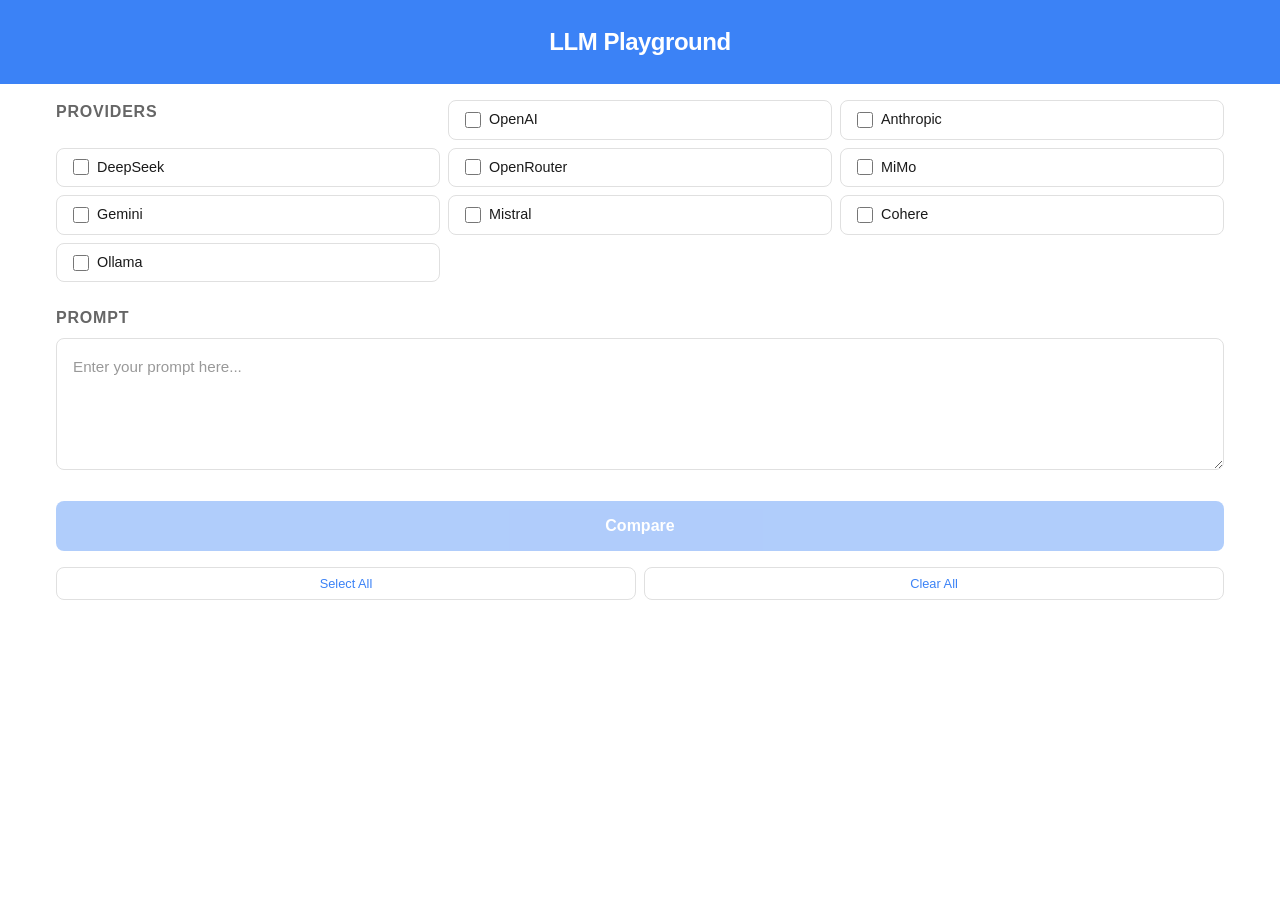
==== static/index.html @ 7cc69a59 "feat: prompt chaining templates v0.4.0" ====
<!DOCTYPE html>
<html lang="en">
<head>
    <meta charset="UTF-8">
    <meta name="viewport" content="width=device-width, initial-scale=1.0">
    <title>LLM Playground</title>
    <link rel="stylesheet" href="playground.css">
</head>
<body>
    <header>
        <h1>LLM Playground</h1>
    </header>
    <main>
        <!-- Provider Selection -->
        <section id="provider-selector">
            <h2>Providers</h2>
            <label>
                <input type="checkbox" data-provider="openai" id="provider-openai">
                OpenAI
            </label>
            <label>
                <input type="checkbox" data-provider="anthropic" id="provider-anthropic">
                Anthropic
            </label>
            <label>
                <input type="checkbox" data-provider="deepseek" id="provider-deepseek">
                DeepSeek
            </label>
            <label>
                <input type="checkbox" data-provider="openrouter" id="provider-openrouter">
                OpenRouter
            </label>
            <label>
                <input type="checkbox" data-provider="mimo" id="provider-mimo">
                MiMo
            </label>
            <label>
                <input type="checkbox" data-provider="gemini" id="provider-gemini">
                Gemini
            </label>
            <label>
                <input type="checkbox" data-provider="mistral" id="provider-mistral">
                Mistral
            </label>
            <label>
                <input type="checkbox" data-provider="cohere" id="provider-cohere">
                Cohere
            </label>
            <label>
                <input type="checkbox" data-provider="ollama" id="provider-ollama">
                Ollama
            </label>
        </section>

        <!-- Prompt Input -->
        <section id="prompt-section">
            <h2>Prompt</h2>
            <textarea id="prompt-input" placeholder="Enter your prompt here..." rows="4"></textarea>
        </section>

        <!-- Compare Button -->
        <button id="compare-btn" disabled>Compare</button>

        <!-- Select All / Clear All buttons (P1) -->
        <div id="toggle-controls">
            <button id="select-all-btn" type="button">Select All</button>
            <button id="clear-all-btn" type="button">Clear All</button>
        </div>

        <!-- Results Container -->
        <div id="results-grid"></div>

        <!-- Error banner placeholder -->
        <div id="error-banner" class="error-banner" hidden></div>
    </main>
    <script src="playground.js"></script>
</body>
</html>
---- static/playground.css ----
/* ──────────────────────────────────────────────────────────────
   LLM Playground — responsive CSS (F2)
   Mobile-first, system font stack, CSS custom properties
   ──────────────────────────────────────────────────────────── */

/* ── Custom Properties ── */
:root {
  /* Background & text */
  --bg-primary: #ffffff;
  --bg-secondary: #f5f5f5;
  --bg-card: #ffffff;
  --text-primary: #1a1a1a;
  --text-secondary: #666666;
  --text-muted: #999999;
  --border-color: #e0e0e0;

  /* Accent / interactive */
  --accent: #3b82f6;
  --accent-hover: #2563eb;
  --accent-light: #dbeafe;

  /* Status colors */
  --error-bg: #fef2f2;
  --error-border: #fca5a5;
  --error-text: #b91c1c;
  --success: #22c55e;
  --warning: #eab308;
  --danger: #ef4444;

  /* Spacing */
  --space-xs: 4px;
  --space-sm: 8px;
  --space-md: 16px;
  --space-lg: 24px;
  --space-xl: 32px;

  /* Typography */
  --font-sans: -apple-system, BlinkMacSystemFont, "Segoe UI", Roboto,
    Oxygen-Sans, Ubuntu, Cantarell, "Helvetica Neue", sans-serif;
  --font-mono: "SF Mono", "Fira Code", "Fira Mono", "Roboto Mono",
    "Cascadia Code", Consolas, "Liberation Mono", Menlo, monospace;

  /* Borders / radius */
  --radius-sm: 4px;
  --radius-md: 8px;
  --radius-lg: 12px;

  /* Shadows */
  --shadow-sm: 0 1px 2px rgba(0, 0, 0, 0.05);
  --shadow-md: 0 2px 8px rgba(0, 0, 0, 0.08);

  /* Transitions */
  --transition-fast: 150ms ease;
  --transition-normal: 250ms ease;

  /* Card left border colors per provider */
  --color-openai: #10a37f;
  --color-anthropic: #c97a4a;
  --color-deepseek: #4f6ef7;
  --color-openrouter: #8b5cf6;
  --color-mimo: #f59e0b;
  --color-gemini: #4285f4;
  --color-mistral: #ef4444;
  --color-cohere: #06b6d4;
  --color-ollama: #22c55e;
}

/* ── Dark Mode ── */
@media (prefers-color-scheme: dark) {
  :root {
    --bg-primary: #0f0f0f;
    --bg-secondary: #1a1a1a;
    --bg-card: #1e1e1e;
    --text-primary: #e5e5e5;
    --text-secondary: #a3a3a3;
    --text-muted: #737373;
    --border-color: #333333;
    --accent: #60a5fa;
    --accent-hover: #3b82f6;
    --accent-light: #1e3a5f;
    --error-bg: #2d1b1b;
    --error-border: #7f1d1d;
    --error-text: #fca5a5;
    --shadow-sm: 0 1px 2px rgba(0, 0, 0, 0.3);
    --shadow-md: 0 2px 8px rgba(0, 0, 0, 0.4);
  }
}

/* ── Base Reset ── */
*,
*::before,
*::after {
  box-sizing: border-box;
  margin: 0;
  padding: 0;
}

body {
  font-family: var(--font-sans);
  font-size: 16px;
  line-height: 1.5;
  color: var(--text-primary);
  background: var(--bg-primary);
  -webkit-font-smoothing: antialiased;
  -moz-osx-font-smoothing: grayscale;
}

/* ── Header ── */
header {
  background: var(--accent);
  color: #ffffff;
  padding: var(--space-lg) var(--space-md);
  text-align: center;
}

header h1 {
  font-size: 1.5rem;
  font-weight: 700;
  letter-spacing: -0.02em;
}

/* ── Main Layout ── */
main {
  max-width: 1200px;
  margin: 0 auto;
  padding: var(--space-md);
}

/* ── Section Headings ── */
h2 {
  font-size: 1rem;
  font-weight: 600;
  color: var(--text-secondary);
  margin-bottom: var(--space-sm);
  text-transform: uppercase;
  letter-spacing: 0.05em;
}

/* ── Provider Selector — mobile-first grid ── */
#provider-selector {
  display: grid;
  grid-template-columns: 1fr;
  gap: var(--space-sm);
  margin-bottom: var(--space-lg);
}

#provider-selector label {
  display: flex;
  align-items: center;
  gap: var(--space-sm);
  padding: var(--space-sm) var(--space-md);
  background: var(--bg-card);
  border: 1px solid var(--border-color);
  border-radius: var(--radius-md);
  cursor: pointer;
  transition: border-color var(--transition-fast),
    background-color var(--transition-fast),
    box-shadow var(--transition-fast);
  font-size: 0.9rem;
  font-weight: 500;
}

#provider-selector label:hover {
  border-color: var(--accent);
}

#provider-selector input[type="checkbox"] {
  accent-color: var(--accent);
  width: 16px;
  height: 16px;
  cursor: pointer;
}

/* ── Provider selector: 2-col at 640px+ ── */
@media (min-width: 640px) {
  #provider-selector {
    grid-template-columns: repeat(2, 1fr);
  }
}

/* ── Provider selector: 3-col at 1024px+ ── */
@media (min-width: 1024px) {
  #provider-selector {
    grid-template-columns: repeat(3, 1fr);
  }
}

/* ── Prompt Section ── */
#prompt-section {
  margin-bottom: var(--space-lg);
}

#prompt-input {
  width: 100%;
  padding: var(--space-md);
  font-family: var(--font-sans);
  font-size: 0.95rem;
  line-height: 1.6;
  color: var(--text-primary);
  background: var(--bg-card);
  border: 1px solid var(--border-color);
  border-radius: var(--radius-md);
  resize: vertical;
  transition: border-color var(--transition-fast);
}

#prompt-input:focus {
  outline: none;
  border-color: var(--accent);
  box-shadow: 0 0 0 3px var(--accent-light);
}

#prompt-input::placeholder {
  color: var(--text-muted);
}

/* ── Compare Button ── */
#compare-btn {
  width: 100%;
  padding: var(--space-md) var(--space-lg);
  font-family: var(--font-sans);
  font-size: 1rem;
  font-weight: 600;
  color: #ffffff;
  background: var(--accent);
  border: none;
  border-radius: var(--radius-md);
  cursor: pointer;
  transition: background-color var(--transition-fast),
    opacity var(--transition-fast);
  margin-bottom: var(--space-md);
}

#compare-btn:hover:not(:disabled) {
  background: var(--accent-hover);
}

#compare-btn:disabled {
  opacity: 0.4;
  cursor: not-allowed;
}

#compare-btn.loading {
  position: relative;
  cursor: wait;
}

/* ── Toggle Controls (Select All / Clear All) ── */
#toggle-controls {
  display: flex;
  gap: var(--space-sm);
  margin-bottom: var(--space-lg);
}

#toggle-controls button {
  flex: 1;
  padding: var(--space-sm) var(--space-md);
  font-family: var(--font-sans);
  font-size: 0.8rem;
  font-weight: 500;
  color: var(--accent);
  background: var(--bg-card);
  border: 1px solid var(--border-color);
  border-radius: var(--radius-md);
  cursor: pointer;
  transition: border-color var(--transition-fast),
    background-color var(--transition-fast);
}

#toggle-controls button:hover {
  border-color: var(--accent);
  background: var(--accent-light);
}

/* ── Results Grid ── */
#results-grid {
  display: grid;
  grid-template-columns: repeat(auto-fill, minmax(320px, 1fr));
  gap: var(--space-md);
  margin-bottom: var(--space-lg);
}

/* ── Response Card ── */
.card {
  background: var(--bg-card);
  border: 1px solid var(--border-color);
  border-radius: var(--radius-lg);
  box-shadow: var(--shadow-sm);
  overflow: hidden;
  transition: box-shadow var(--transition-normal);
}

.card:hover {
  box-shadow: var(--shadow-md);
}

/* Per-provider left border */
.card[data-provider="openai"] {
  border-left: 4px solid var(--color-openai);
}
.card[data-provider="anthropic"] {
  border-left: 4px solid var(--color-anthropic);
}
.card[data-provider="deepseek"] {
  border-left: 4px solid var(--color-deepseek);
}
.card[data-provider="openrouter"] {
  border-left: 4px solid var(--color-openrouter);
}
.card[data-provider="mimo"] {
  border-left: 4px solid var(--color-mimo);
}
.card[data-provider="gemini"] {
  border-left: 4px solid var(--color-gemini);
}
.card[data-provider="mistral"] {
  border-left: 4px solid var(--color-mistral);
}
.card[data-provider="cohere"] {
  border-left: 4px solid var(--color-cohere);
}
.card[data-provider="ollama"] {
  border-left: 4px solid var(--color-ollama);
}

/* Error card — red-tinted background */
.card.card-error {
  background: var(--error-bg);
  border-color: var(--error-border);
}

/* Card header */
.card-header {
  display: flex;
  justify-content: space-between;
  align-items: center;
  padding: var(--space-md);
  border-bottom: 1px solid var(--border-color);
}

.card-header .provider-name {
  font-weight: 600;
  font-size: 0.9rem;
  text-transform: capitalize;
}

.card-header .provider-model {
  font-size: 0.8rem;
  font-family: var(--font-mono);
  color: var(--text-secondary);
}

/* Card body */
.card-body {
  padding: var(--space-md);
  font-family: var(--font-mono);
  font-size: 0.85rem;
  line-height: 1.6;
  color: var(--text-primary);
  white-space: pre-wrap;
  word-wrap: break-word;
  max-height: 400px;
  overflow-y: auto;
  background: var(--bg-secondary);
}

.card-error .card-body {
  color: var(--error-text);
  font-family: var(--font-sans);
}

/* Card footer */
.card-footer {
  padding: var(--space-md);
  border-top: 1px solid var(--border-color);
  display: flex;
  flex-wrap: wrap;
  gap: var(--space-md);
  font-size: 0.8rem;
  color: var(--text-secondary);
}

.metric {
  display: flex;
  flex-direction: column;
  align-items: center;
  gap: 2px;
}

.metric-label {
  font-size: 0.7rem;
  text-transform: uppercase;
  letter-spacing: 0.05em;
  color: var(--text-muted);
}

.metric-value {
  font-family: var(--font-mono);
  font-weight: 500;
  font-size: 0.85rem;
  color: var(--text-primary);
}

/* ── Latency Bar ── */
.latency-bar {
  width: 100%;
  height: 4px;
  border-radius: 2px;
  background: var(--bg-secondary);
  overflow: hidden;
  margin-top: var(--space-xs);
}

.latency-bar-fill {
  height: 100%;
  border-radius: 2px;
  transition: width var(--transition-normal);
}

.latency-bar-fill.fast {
  background: var(--success);
}

.latency-bar-fill.medium {
  background: var(--warning);
}

.latency-bar-fill.slow {
  background: var(--danger);
}

/* Fastest badge */
.fastest-badge {
  display: inline-flex;
  align-items: center;
  gap: 3px;
  font-size: 0.7rem;
  font-weight: 600;
  color: var(--success);
  text-transform: uppercase;
  letter-spacing: 0.03em;
}

/* ── Error Banner ── */
#error-banner {
  padding: var(--space-md);
  margin-bottom: var(--space-lg);
  background: var(--error-bg);
  border: 1px solid var(--error-border);
  border-radius: var(--radius-md);
  color: var(--error-text);
  font-size: 0.9rem;
  font-weight: 500;
}

#error-banner[hidden] {
  display: none;
}

/* ── Copy button ── */
.copy-btn {
  padding: 4px 10px;
  font-family: var(--font-sans);
  font-size: 0.75rem;
  font-weight: 500;
  color: var(--text-secondary);
  background: var(--bg-primary);
  border: 1px solid var(--border-color);
  border-radius: var(--radius-sm);
  cursor: pointer;
  transition: border-color var(--transition-fast),
    color var(--transition-fast);
}

.copy-btn:hover {
  border-color: var(--accent);
  color: var(--accent);
}

.copy-btn.copied {
  color: var(--success);
  border-color: var(--success);
}

/* ── Loading Spinner (pure CSS) ── */
.spinner {
  display: inline-block;
  width: 20px;
  height: 20px;
  border: 2px solid rgba(255, 255, 255, 0.3);
  border-top-color: #ffffff;
  border-radius: 50%;
  animation: spin 0.6s linear infinite;
}

@keyframes spin {
  to {
    transform: rotate(360deg);
  }
}

/* Loading overlay / centered spinner for results area */
.loading-overlay {
  display: flex;
  flex-direction: column;
  align-items: center;
  justify-content: center;
  padding: var(--space-xl);
  gap: var(--space-md);
  color: var(--text-secondary);
  font-size: 0.9rem;
}

.loading-overlay .spinner {
  width: 32px;
  height: 32px;
  border-width: 3px;
  border-color: rgba(128, 128, 128, 0.2);
  border-top-color: var(--accent);
}

/* ── Empty / placeholder states ── */
.empty-state {
  text-align: center;
  padding: var(--space-xl);
  color: var(--text-muted);
  font-size: 0.9rem;
}

/* ── Responsive: smaller screens ── */
@media (max-width: 639px) {
  main {
    padding: var(--space-sm);
  }

  #results-grid {
    grid-template-columns: 1fr;
  }

  .card-footer {
    flex-direction: column;
    gap: var(--space-sm);
  }
}

/* ── Accessibility ── */
@media (prefers-reduced-motion: reduce) {
  *,
  *::before,
  *::after {
    animation-duration: 0.01ms !important;
    transition-duration: 0.01ms !important;
  }
}
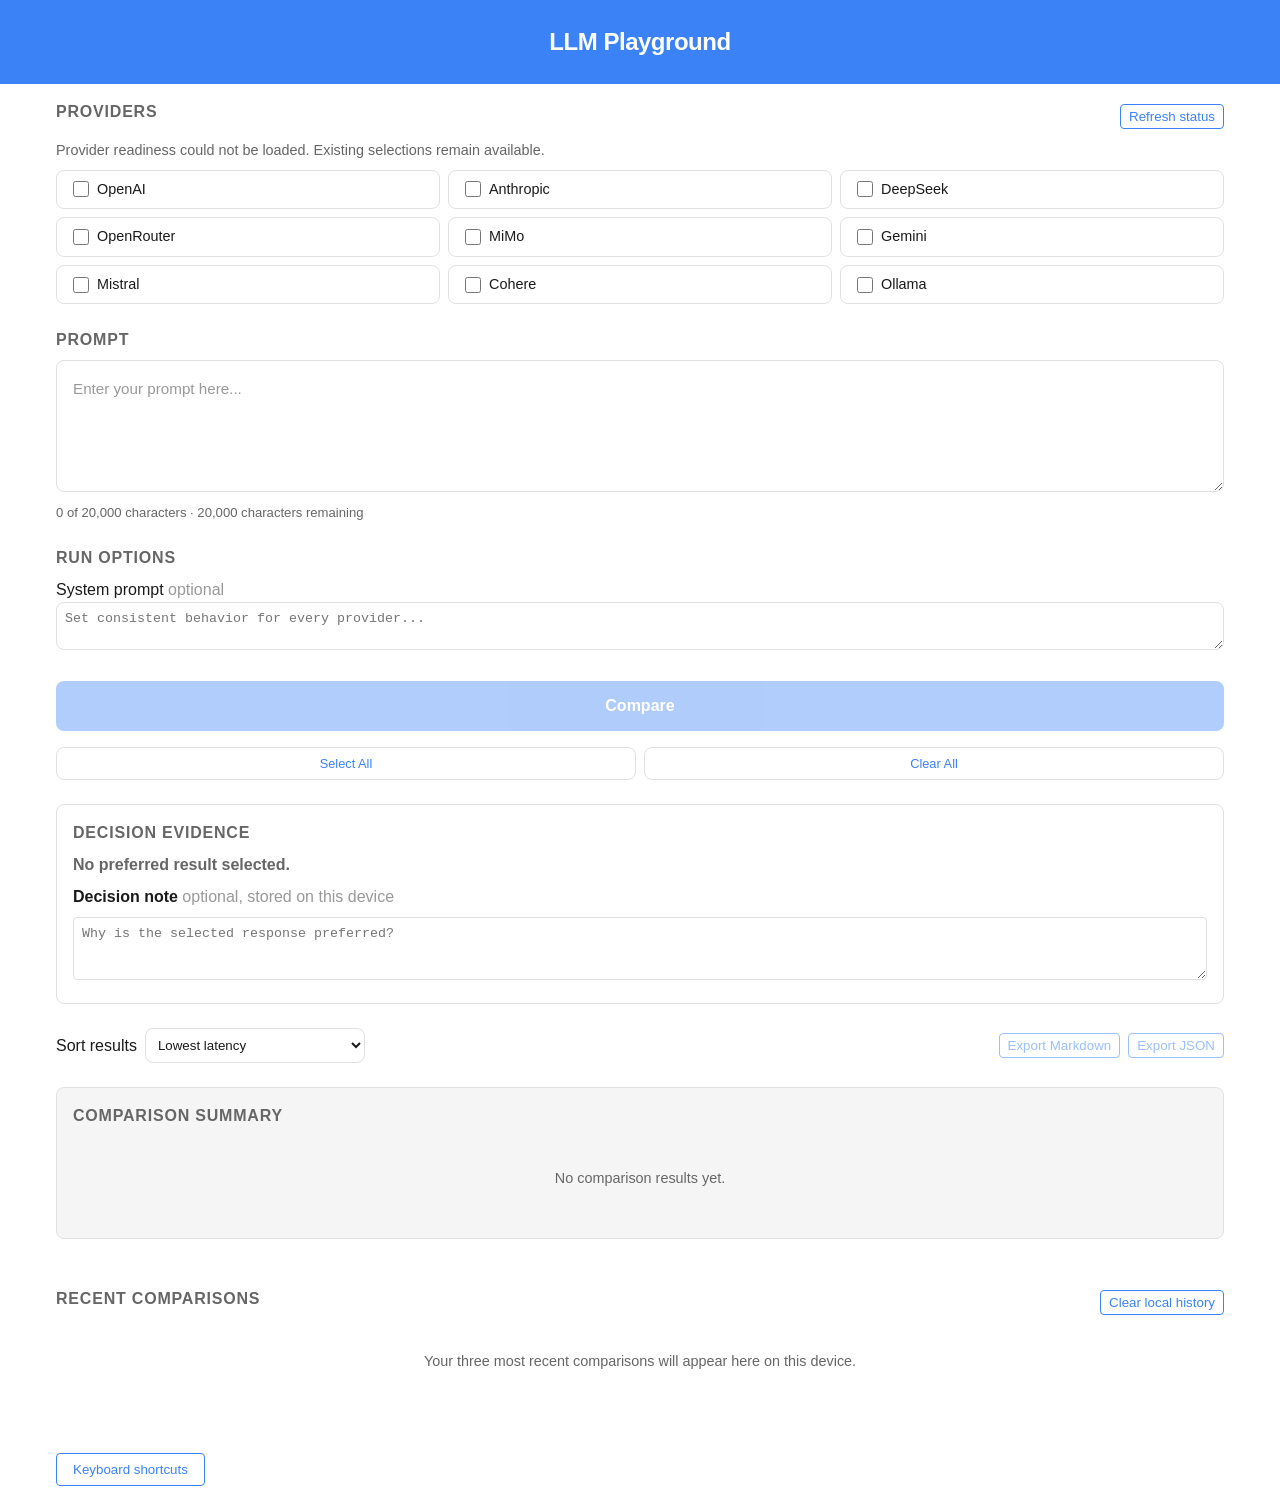
==== commit dafe4fb6: "Add wheel build reports for versions 7, 8, and 9 with deprecation warnings for project.license in py" ====
--- a/static/index.html
+++ b/static/index.html
@@ -7,13 +7,18 @@
     <link rel="stylesheet" href="playground.css">
 </head>
 <body>
+    <a class="skip-link" href="#main-content">Skip to main content</a>
     <header>
         <h1>LLM Playground</h1>
     </header>
-    <main>
+    <main id="main-content" tabindex="-1">
         <!-- Provider Selection -->
         <section id="provider-selector">
-            <h2>Providers</h2>
+            <div class="section-heading-row">
+                <h2>Providers</h2>
+                <button id="refresh-provider-status" class="secondary-button" type="button">Refresh status</button>
+            </div>
+            <p id="provider-readiness-summary" class="readiness-summary" aria-live="polite">Checking provider readiness...</p>
             <label>
                 <input type="checkbox" data-provider="openai" id="provider-openai">
                 OpenAI
@@ -55,7 +60,17 @@
         <!-- Prompt Input -->
         <section id="prompt-section">
             <h2>Prompt</h2>
-            <textarea id="prompt-input" placeholder="Enter your prompt here..." rows="4"></textarea>
+            <textarea id="prompt-input" placeholder="Enter your prompt here..." rows="4" maxlength="20000" aria-describedby="prompt-character-count prompt-validation-message"></textarea>
+            <div class="prompt-input-meta">
+                <span id="prompt-character-count" aria-live="polite">0 of 20,000 characters</span>
+                <span id="prompt-validation-message" class="validation-message" role="status"></span>
+            </div>
+        </section>
+
+        <section id="advanced-options" aria-labelledby="advanced-heading">
+            <h2 id="advanced-heading">Run options</h2>
+            <label for="system-prompt-input">System prompt <span class="optional">optional</span></label>
+            <textarea id="system-prompt-input" placeholder="Set consistent behavior for every provider..." rows="2"></textarea>
         </section>
 
         <!-- Compare Button -->
@@ -67,11 +82,60 @@
             <button id="clear-all-btn" type="button">Clear All</button>
         </div>
 
+        <section id="decision-panel" class="decision-panel" aria-labelledby="decision-heading">
+            <h2 id="decision-heading">Decision evidence</h2>
+            <p id="preferred-result-summary" class="preferred-result-summary" aria-live="polite">No preferred result selected.</p>
+            <label for="decision-note">Decision note <span class="optional">optional, stored on this device</span></label>
+            <textarea id="decision-note" rows="3" placeholder="Why is the selected response preferred?"></textarea>
+        </section>
+
+        <section class="results-toolbar" aria-label="Result controls">
+            <label for="sort-results">Sort results</label>
+            <select id="sort-results">
+                <option value="latency">Lowest latency</option>
+                <option value="cost">Lowest cost</option>
+                <option value="provider">Provider name</option>
+            </select>
+            <div class="export-controls" aria-label="Export comparison">
+                <button id="export-markdown" class="secondary-button" type="button" disabled>Export Markdown</button>
+                <button id="export-json" class="secondary-button" type="button" disabled>Export JSON</button>
+            </div>
+        </section>
+
+        <section id="comparison-summary" class="comparison-summary" aria-labelledby="comparison-summary-heading" aria-live="polite">
+            <h2 id="comparison-summary-heading">Comparison summary</h2>
+            <p class="empty-state">No comparison results yet.</p>
+        </section>
+
         <!-- Results Container -->
-        <div id="results-grid"></div>
+        <div id="results-grid" aria-live="polite" aria-busy="false"></div>
 
         <!-- Error banner placeholder -->
-        <div id="error-banner" class="error-banner" hidden></div>
+        <div id="error-banner" class="error-banner" role="alert" hidden></div>
+
+        <section id="recent-runs" aria-labelledby="recent-runs-heading">
+            <div class="section-heading-row">
+                <h2 id="recent-runs-heading">Recent comparisons</h2>
+                <button id="clear-history" class="secondary-button" type="button">Clear local history</button>
+            </div>
+            <div id="recent-runs-list">
+                <p class="empty-state">Your three most recent comparisons will appear here on this device.</p>
+            </div>
+        </section>
+
+        <button id="shortcut-help-toggle" class="shortcut-help-toggle" type="button" aria-expanded="false" aria-controls="shortcut-help">Keyboard shortcuts</button>
+        <section id="shortcut-help" class="shortcut-help" aria-labelledby="shortcut-help-heading" hidden>
+            <div class="section-heading-row">
+                <h2 id="shortcut-help-heading">Keyboard shortcuts</h2>
+                <button id="shortcut-help-close" class="secondary-button" type="button">Close</button>
+            </div>
+            <dl>
+                <div><dt><kbd>Ctrl</kbd> + <kbd>Enter</kbd></dt><dd>Run comparison</dd></div>
+                <div><dt><kbd>/</kbd></dt><dd>Focus prompt</dd></div>
+                <div><dt><kbd>?</kbd></dt><dd>Open or close this help</dd></div>
+                <div><dt><kbd>Esc</kbd></dt><dd>Close this help</dd></div>
+            </dl>
+        </section>
     </main>
     <script src="playground.js"></script>
 </body>
--- a/static/playground.css
+++ b/static/playground.css
@@ -552,3 +552,62 @@
     transition-duration: 0.01ms !important;
   }
 }
+
+/* Next-version accessibility and workflow additions */
+.skip-link { position: absolute; left: 8px; top: -80px; z-index: 1000; background: var(--bg-card); color: var(--text-primary); padding: 10px 14px; border: 2px solid var(--accent); border-radius: var(--radius-sm); }
+.skip-link:focus { top: 8px; }
+#advanced-options, #recent-runs, .results-toolbar { margin: var(--space-lg) 0; }
+#system-prompt-input, #sort-results { width: 100%; padding: var(--space-sm); color: var(--text-primary); background: var(--bg-card); border: 1px solid var(--border-color); border-radius: var(--radius-md); }
+.optional { color: var(--text-muted); font-weight: 400; }
+.results-toolbar { display: flex; gap: var(--space-sm); align-items: center; }
+.results-toolbar select { max-width: 220px; }
+.recent-run-list { display: grid; gap: var(--space-sm); padding-left: var(--space-lg); }
+.recent-run-list button { text-align: left; border: 1px solid var(--border-color); background: var(--bg-card); color: var(--text-primary); padding: var(--space-sm); border-radius: var(--radius-sm); cursor: pointer; }
+.empty-state { color: var(--text-secondary); }
+.section-heading-row { display: flex; align-items: center; justify-content: space-between; gap: var(--space-sm); grid-column: 1 / -1; }
+.readiness-summary { color: var(--text-secondary); grid-column: 1 / -1; font-size: 0.9rem; }
+.secondary-button { padding: var(--space-xs) var(--space-sm); background: transparent; color: var(--accent); border: 1px solid var(--accent); border-radius: var(--radius-sm); cursor: pointer; }
+.provider-status { margin-left: auto; padding: 2px 7px; border-radius: 999px; font-size: 0.72rem; font-weight: 700; }
+.provider-status.ready { background: color-mix(in srgb, var(--success) 18%, transparent); color: var(--success); }
+.provider-status.setup-required { background: color-mix(in srgb, var(--warning) 18%, transparent); color: var(--text-secondary); }
+#provider-selector label:has(input:disabled) { opacity: 0.7; cursor: not-allowed; }
+.error-code { margin-top: var(--space-sm); font-size: 0.78rem; font-weight: 700; text-transform: uppercase; letter-spacing: 0.03em; }
+.recovery-action { margin-top: var(--space-sm); padding: var(--space-sm); border-left: 3px solid var(--warning); background: var(--bg-secondary); font-weight: 500; }
+.retry-btn { padding: var(--space-sm) var(--space-md); border: 1px solid var(--accent); border-radius: var(--radius-sm); color: var(--accent); background: transparent; cursor: pointer; }
+.retry-btn.retrying { cursor: wait; opacity: 0.7; }
+.export-controls { display: flex; gap: var(--space-sm); margin-left: auto; }
+.export-controls button:disabled { opacity: 0.5; cursor: not-allowed; }
+@media (max-width: 640px) {
+  .results-toolbar { align-items: stretch; flex-direction: column; }
+  .results-toolbar select { max-width: none; }
+  .export-controls { margin-left: 0; }
+  .export-controls button { flex: 1; }
+}
+.shortcut-help-toggle { margin: var(--space-lg) 0 var(--space-sm); padding: var(--space-sm) var(--space-md); color: var(--accent); background: transparent; border: 1px solid var(--accent); border-radius: var(--radius-sm); cursor: pointer; }
+.shortcut-help { margin-bottom: var(--space-xl); padding: var(--space-md); background: var(--bg-secondary); border: 1px solid var(--border-color); border-radius: var(--radius-md); }
+.shortcut-help dl { display: grid; gap: var(--space-sm); }
+.shortcut-help dl div { display: grid; grid-template-columns: minmax(140px, 0.4fr) 1fr; gap: var(--space-md); }
+.shortcut-help dt { font-weight: 700; }
+kbd { padding: 2px 6px; background: var(--bg-card); border: 1px solid var(--border-color); border-bottom-width: 2px; border-radius: var(--radius-sm); font-family: var(--font-mono); }
+@media (max-width: 480px) { .shortcut-help dl div { grid-template-columns: 1fr; gap: var(--space-xs); } }
+.decision-panel { margin: var(--space-lg) 0; padding: var(--space-md); border: 1px solid var(--border-color); border-radius: var(--radius-md); background: var(--bg-card); }
+.decision-panel label { display: block; margin: var(--space-sm) 0; font-weight: 600; }
+#decision-note { width: 100%; padding: var(--space-sm); color: var(--text-primary); background: var(--bg-primary); border: 1px solid var(--border-color); border-radius: var(--radius-sm); resize: vertical; }
+.preferred-result-summary { color: var(--text-secondary); font-weight: 600; }
+.preferred-btn { padding: var(--space-sm) var(--space-md); border: 1px solid var(--success); border-radius: var(--radius-sm); color: var(--success); background: transparent; cursor: pointer; }
+.preferred-btn[aria-pressed="true"] { color: #fff; background: var(--success); }
+.card.preferred-provider { outline: 2px solid var(--success); outline-offset: 2px; }
+.comparison-summary { margin: var(--space-lg) 0; padding: var(--space-md); background: var(--bg-secondary); border: 1px solid var(--border-color); border-radius: var(--radius-md); }
+.summary-status { margin-bottom: var(--space-md); font-weight: 600; }
+.summary-status.partial { padding-left: var(--space-sm); border-left: 3px solid var(--warning); }
+.summary-metrics { display: grid; grid-template-columns: repeat(auto-fit, minmax(130px, 1fr)); gap: var(--space-sm); }
+.summary-metrics div { padding: var(--space-sm); background: var(--bg-card); border-radius: var(--radius-sm); }
+.summary-metrics dt { color: var(--text-secondary); font-size: 0.78rem; font-weight: 700; text-transform: uppercase; }
+.summary-metrics dd { margin: var(--space-xs) 0 0; font-size: 1.05rem; font-weight: 700; }
+.summary-note { margin-top: var(--space-md); color: var(--text-secondary); font-size: 0.85rem; }
+.prompt-input-meta { display: flex; justify-content: space-between; gap: var(--space-sm); margin-top: var(--space-xs); color: var(--text-secondary); font-size: 0.82rem; }
+#prompt-character-count.near-limit { color: var(--warning); font-weight: 600; }
+#prompt-character-count.at-limit { font-weight: 700; }
+.validation-message { color: var(--danger); font-weight: 600; }
+#prompt-input[aria-invalid="true"] { border-color: var(--danger); }
+@media (max-width: 560px) { .prompt-input-meta { align-items: flex-start; flex-direction: column; } }
